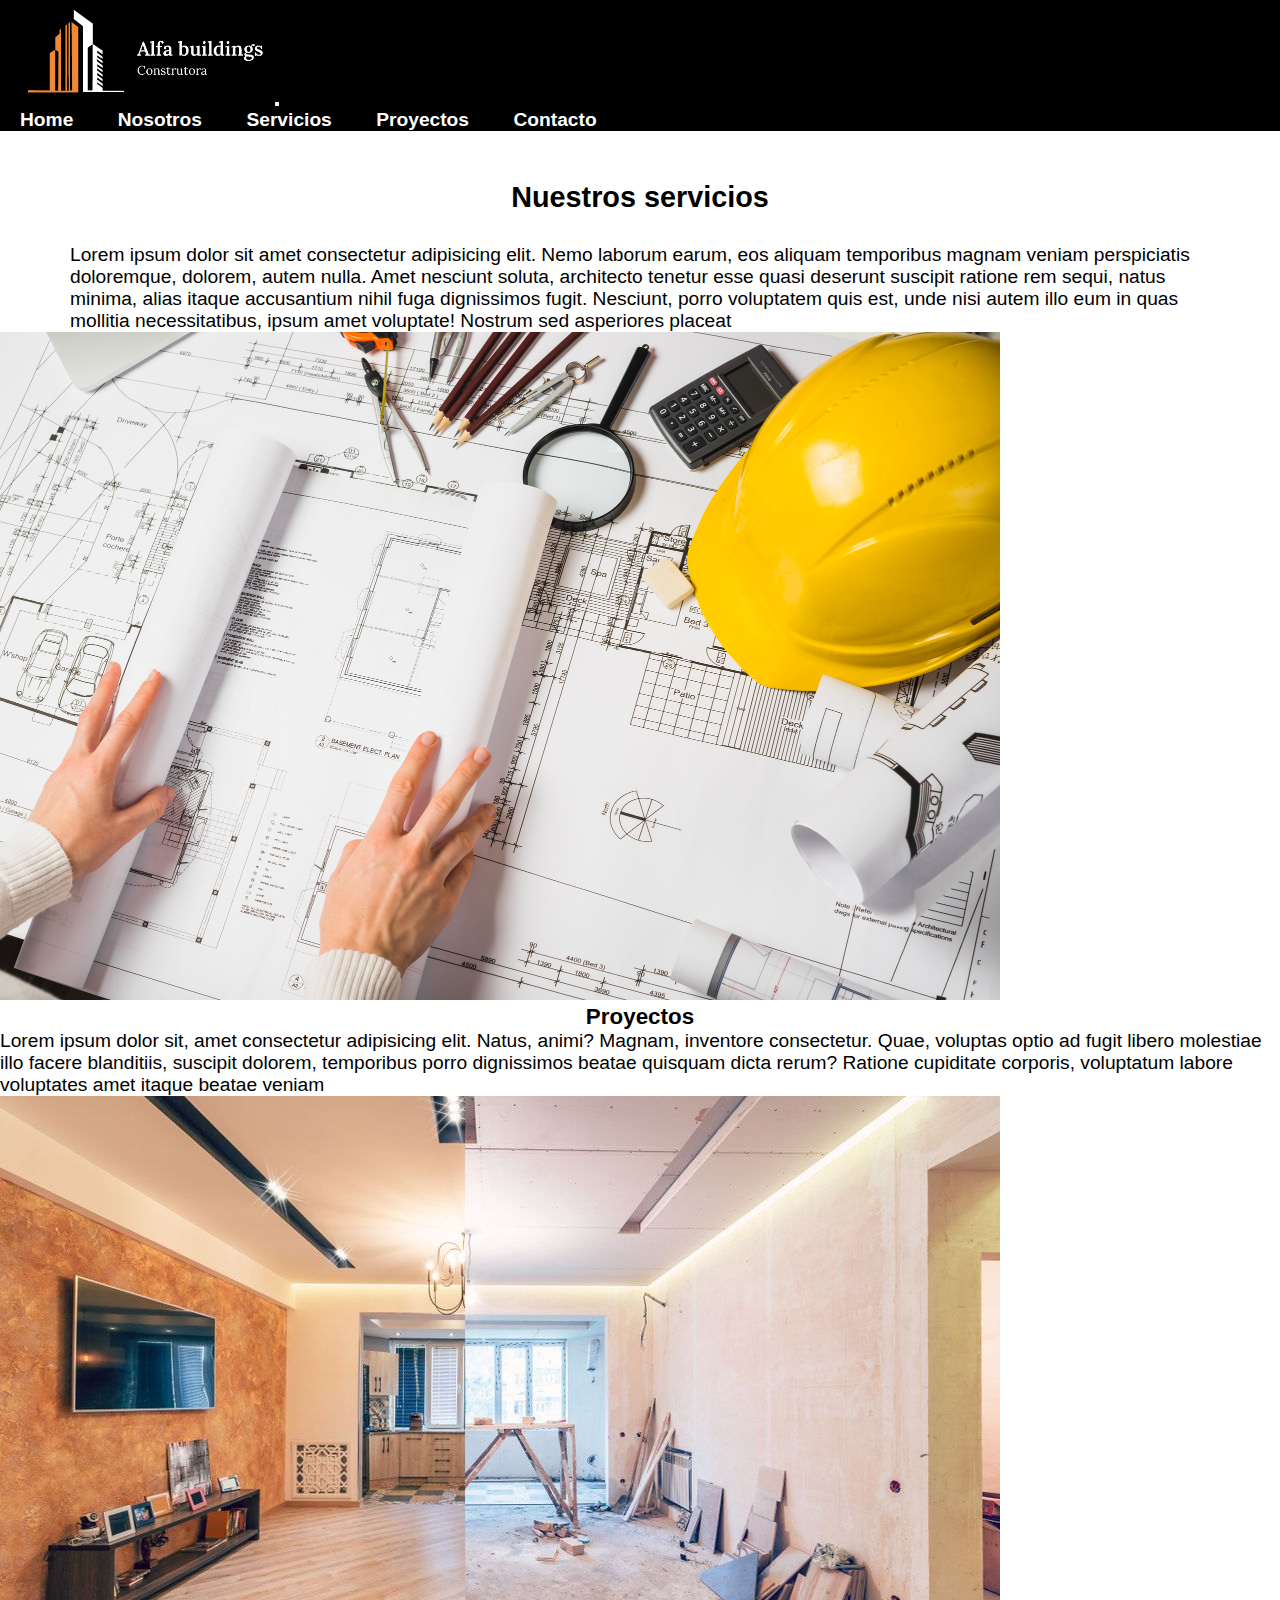
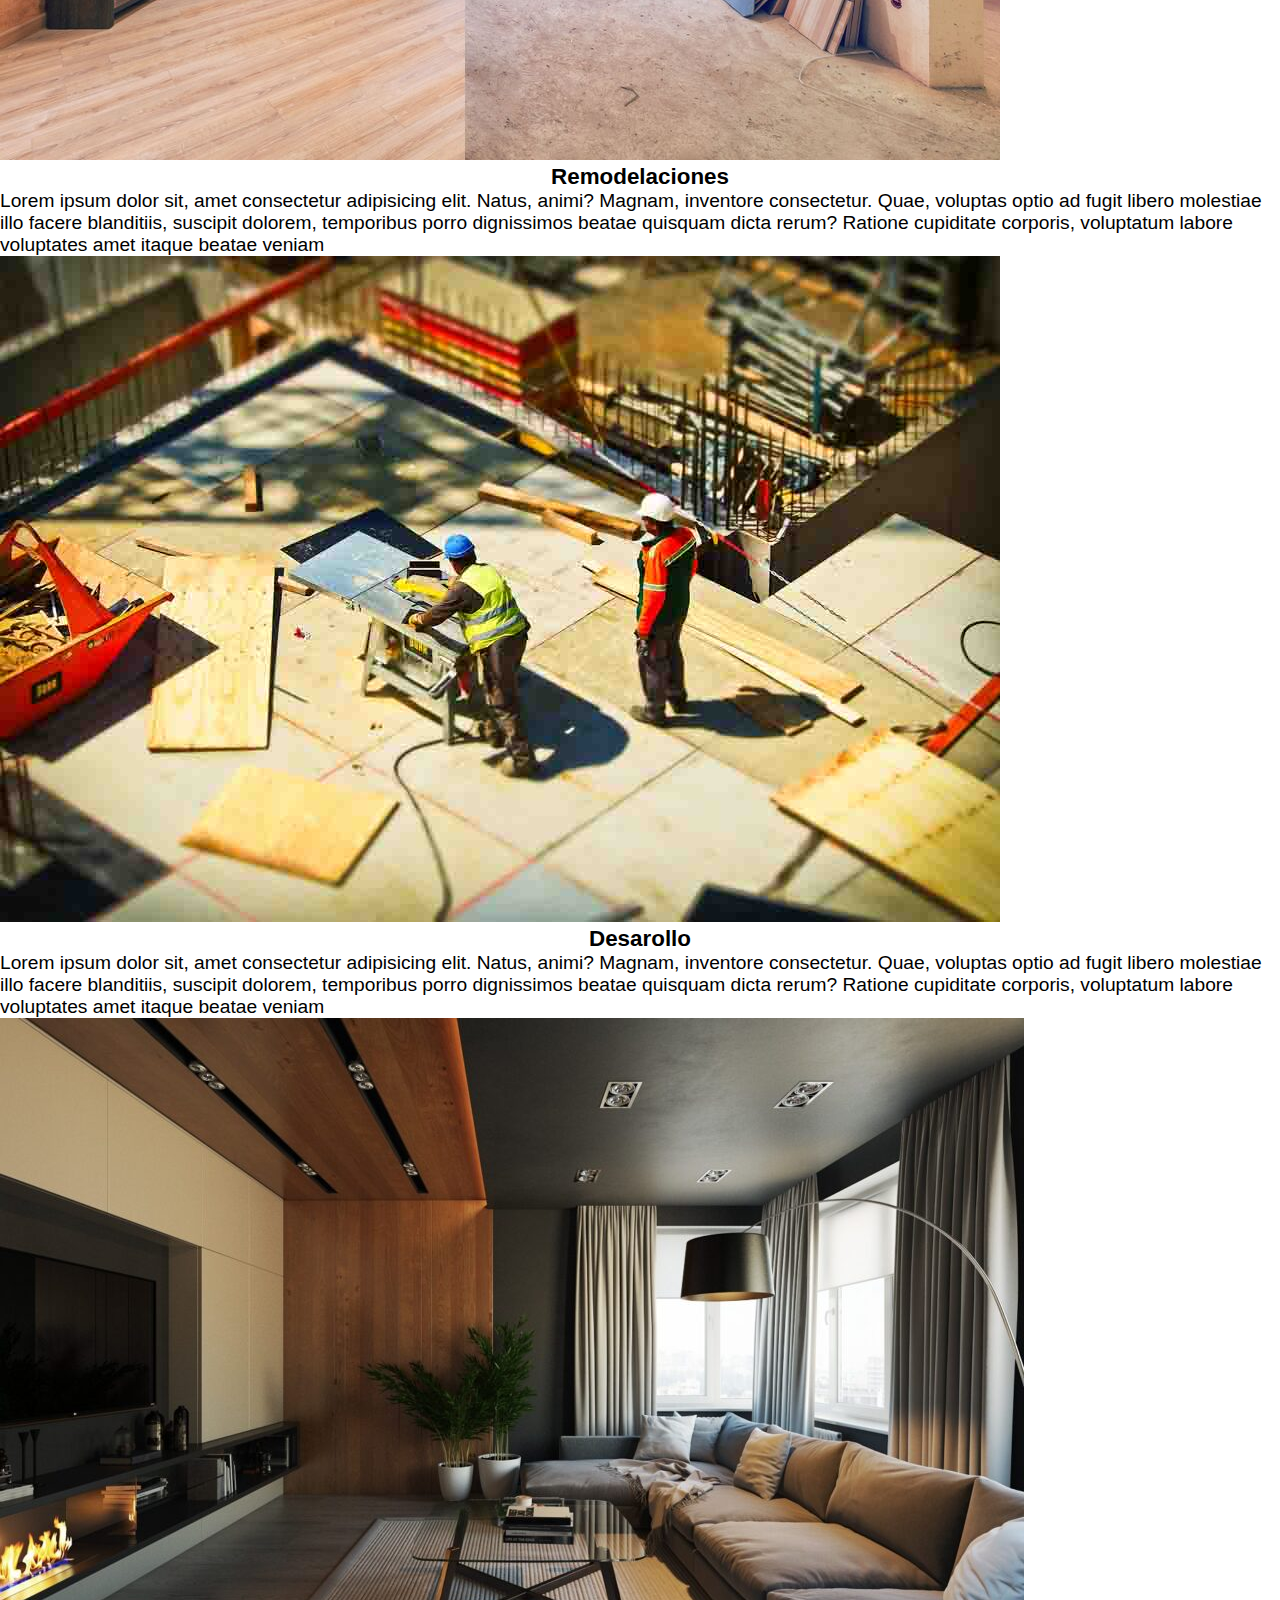
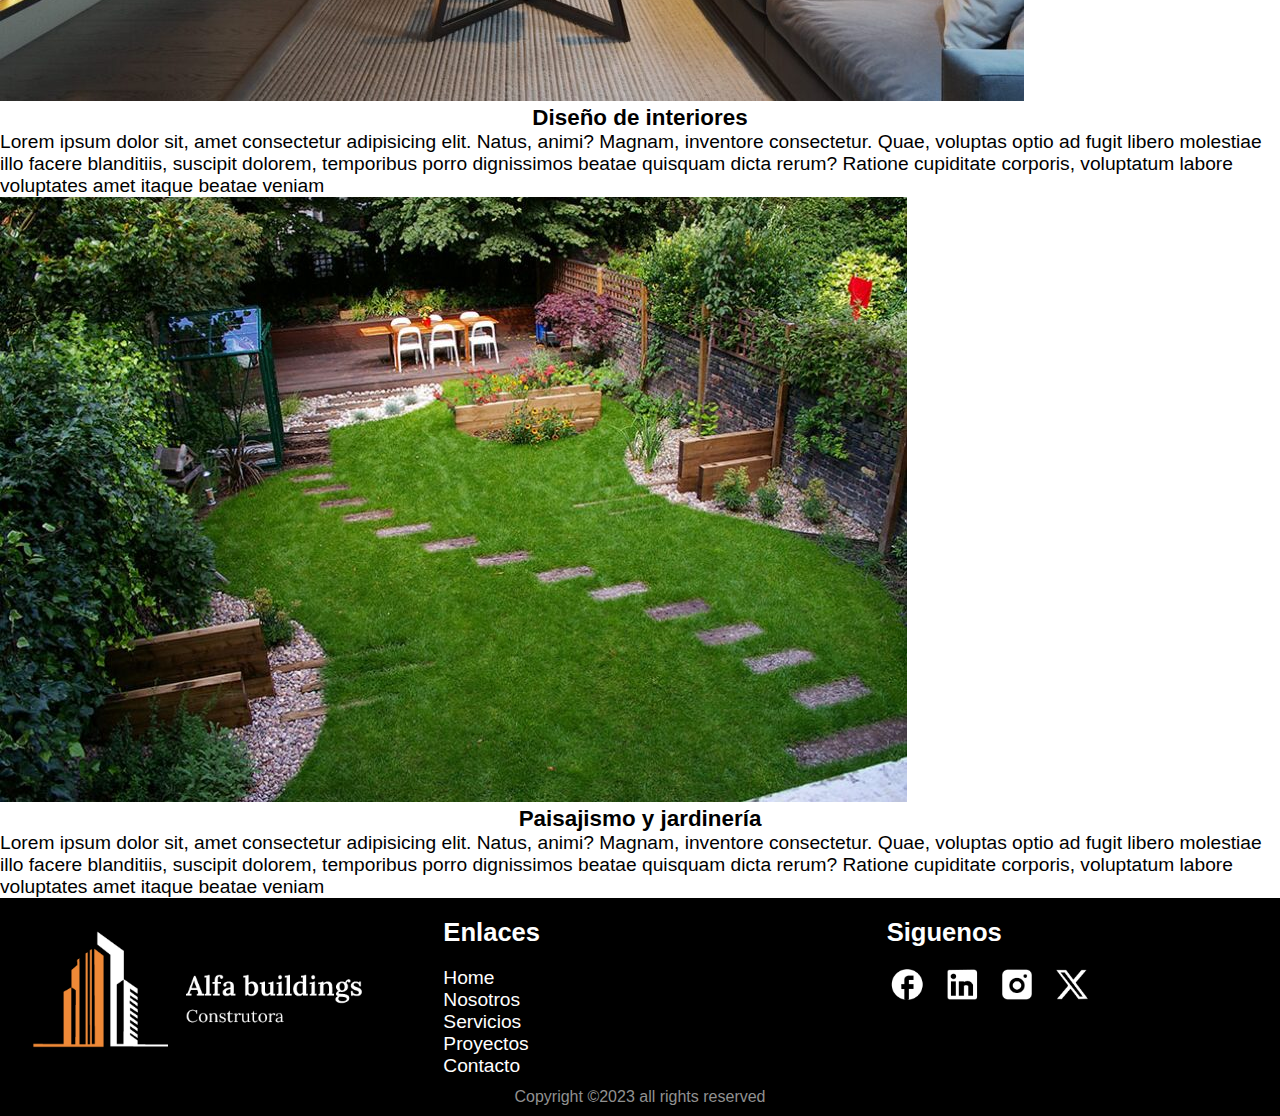
==== html/servicios.html @ c3b9000c "primera carga" ====
<!DOCTYPE html>
<html lang="es">

<head>
    <meta charset="UTF-8">
    <meta name="viewport" content="width=device-width, initial-scale=1.0">
    <title>Servicios</title>
    <!-- BOOSTRAP -->
    <link href="https://cdn.jsdelivr.net/npm/bootstrap@5.3.2/dist/css/bootstrap.min.css" rel="stylesheet"
        integrity="sha384-T3c6CoIi6uLrA9TneNEoa7RxnatzjcDSCmG1MXxSR1GAsXEV/Dwwykc2MPK8M2HN" crossorigin="anonymous">
    <!-- CSS -->
    <link rel="stylesheet" href="../css/estilo.css">
</head>

<body>

    <!-- INICIO HEADER -->
    <header class="navbar navbar-expand-lg encabezado sticky-top">
        <div class="container-fluid" data-bs-theme="dark">
            <a class="navbar-brand" href="../index.html">
                <img class="logo" src="../img/Logo.png" alt="Logo">
            </a>
            <button class="navbar-toggler" type="button" data-bs-toggle="collapse" data-bs-target="#navbarNav"
                aria-controls="navbarNav" aria-expanded="false" aria-label="Toggle navigation">
                <span class="navbar-toggler-icon"></span>
            </button>
            <nav class="collapse navbar-collapse" id="navbarNav">
                <ul class="navbar-nav ms-auto">
                    <li><a href="../index.html">Home</a></li>
                    <li><a href="nosotros.html">Nosotros</a></li>
                    <li><a href="servicios.html">Servicios</a></li>
                    <li><a href="proyectos.html">Proyectos</a></li>
                    <li><a href="contacto.html">Contacto</a></li>
                </ul>
            </nav>
        </div>
    </header>
    <!-- FINAL HEADER -->

    <h2 class="titulos">Nuestros servicios</h2>
    
    <p class="textoPrincipal">Lorem ipsum dolor sit amet consectetur adipisicing elit. Nemo laborum earum, eos aliquam temporibus magnam veniam
        perspiciatis doloremque, dolorem, autem nulla. Amet nesciunt soluta, architecto tenetur esse quasi deserunt
        suscipit ratione rem sequi, natus minima, alias itaque accusantium nihil fuga dignissimos fugit. Nesciunt, porro
        voluptatem quis est, unde nisi autem illo eum in quas mollitia necessitatibus, ipsum amet voluptate! Nostrum sed
        asperiores placeat 
    </p>

    <main class="row grid gap-5 m-5 justify-content-center">
        <div class="card p-3 col-xl-3 col-md-5 col-sm-12">
            <img src="../img/Proyecto.jpg" class="card-img-top" alt="Servico Proyectos">
            <div class="card-body">
                <h3 class="card-title tituloServicios">Proyectos</h3>
                <p class="card-text textoServicios">Lorem ipsum dolor sit, amet consectetur adipisicing elit. Natus,
                    animi? Magnam, inventore consectetur. Quae, voluptas optio ad fugit libero molestiae illo facere
                    blanditiis, suscipit dolorem, temporibus porro dignissimos beatae quisquam dicta rerum? Ratione
                    cupiditate corporis, voluptatum labore voluptates amet itaque beatae veniam</p>
            </div>
        </div>

        <div class="card p-3 col-xl-3 col-md-5 col-sm-12">
            <img src="../img/Remodelaciones.jpg" class="card-img-top" alt="Servicio remodelaciones">
            <div class="card-body">
                <h3 class="card-title tituloServicios">Remodelaciones</h3>
                <p class="card-text textoServicios">Lorem ipsum dolor sit, amet consectetur adipisicing elit. Natus,
                    animi? Magnam, inventore consectetur. Quae, voluptas optio ad fugit libero molestiae illo facere
                    blanditiis, suscipit dolorem, temporibus porro dignissimos beatae quisquam dicta rerum? Ratione
                    cupiditate corporis, voluptatum labore voluptates amet itaque beatae veniam</p>
            </div>
        </div>


        <div class="card p-3 col-xl-3 col-md-5 col-sm-12">
            <img src="../img/Desarrollo.jpeg" class="card-img-top" alt="Servicio desarollo">
            <div class="card-body">
                <h3 class="card-title tituloServicios">Desarollo</h3>
                <p class="card-text textoServicios">Lorem ipsum dolor sit, amet consectetur adipisicing elit. Natus,
                    animi? Magnam, inventore consectetur. Quae, voluptas optio ad fugit libero molestiae illo facere
                    blanditiis, suscipit dolorem, temporibus porro dignissimos beatae quisquam dicta rerum? Ratione
                    cupiditate corporis, voluptatum labore voluptates amet itaque beatae veniam</p>
            </div>
        </div>

        <div class="card p-3 col-xl-3 col-md-5 col-sm-12">
            <img src="../img/Diseño de interiores.jpg" class="card-img-top" alt="Servicio diseño de interiores">
            <div class="card-body">
                <h3 class="card-title tituloServicios">Diseño de interiores</h3>
                <p class="card-text textoServicios">Lorem ipsum dolor sit, amet consectetur adipisicing elit. Natus,
                    animi? Magnam, inventore consectetur. Quae, voluptas optio ad fugit libero molestiae illo facere
                    blanditiis, suscipit dolorem, temporibus porro dignissimos beatae quisquam dicta rerum? Ratione
                    cupiditate corporis, voluptatum labore voluptates amet itaque beatae veniam</p>
            </div>
        </div>

        <div class="card p-3 col-xl-3 col-md-5 col-sm-12">
            <img src="../img/Paisajismo y jardinera.jpg" class="card-img-top" alt="Servicio paisajismo y jardineria">
            <div class="card-body">
                <h3 class="card-title tituloServicios">Paisajismo y jardinería</h3>
                <p class="card-text textoServicios">Lorem ipsum dolor sit, amet consectetur adipisicing elit. Natus,
                    animi? Magnam, inventore consectetur. Quae, voluptas optio ad fugit libero molestiae illo facere
                    blanditiis, suscipit dolorem, temporibus porro dignissimos beatae quisquam dicta rerum? Ratione
                    cupiditate corporis, voluptatum labore voluptates amet itaque beatae veniam</p>
            </div>
        </div>
    </main>

    <!-- INICIO FOOTER -->
    <footer>
        <div class="footerGrupo1">
             <div class="caja">
                <figure>
                    <a href="../index.html">
                        <img class="logoFooter" src="../img/Logo.png" alt="Logo">
                    </a>
                </figure>
             </div>
             <div class="caja">
                <h3>Enlaces</h3>
                <ul>
                    <li><a href="../index.html">Home</a></li>
                    <li><a href="nosotros.html">Nosotros</a></li>
                    <li><a href="servicios.html">Servicios</a></li>
                    <li><a href="proyectos.html">Proyectos</a></li>
                    <li><a href="contacto.html">Contacto</a></li>
                </ul>
             </div>

             <div class="caja">
                <h3>Siguenos</h3>
                <div class="redSocial">
                    <a href="#"><img src="../img/Facebook.png" alt="Icono Facebook"></a>
                    <a href="#"><img src="../img/Linkedin.png" alt="Icono Linkedin"></a>
                    <a href="#"><img src="../img/Instagram.png" alt="Icono Instagram B"></a>
                    <a href="#"><img src="../img/Twitter.png" alt="Icono Twitter"></a>
                </div>
             </div>
        </div>

        <div class="footerGrupo2">
            <p>Copyright ©2023 all rights reserved</p>
         </div>
    </footer>
    <!-- FIN FOOTER -->

    <script src="https://cdn.jsdelivr.net/npm/bootstrap@5.3.2/dist/js/bootstrap.bundle.min.js"
        integrity="sha384-C6RzsynM9kWDrMNeT87bh95OGNyZPhcTNXj1NW7RuBCsyN/o0jlpcV8Qyq46cDfL" crossorigin="anonymous">
        </script>
</body>

</html>
---- css/estilo.css ----
* {
    margin: 0;
    padding: 0;
}

@import url('https://fonts.googleapis.com/css2?family=Roboto:wght@100&display=swap');

body {
    font-family: 'Roboto', sans-serif; 
}

/* INICIO HEADER */
.encabezado {
    background-color: black;
}

.logo {
    width: 250px;
    margin-left: 20px;
}

.encabezado a {
    text-decoration: none;
    color: white;
    font-size: 1.2rem;
    font-weight: bold;
}

nav ul li {
    display: inline-block;
    list-style: none;
    margin: 0 20px;
}

.encabezado a:hover {
    color: rgb(239, 137, 55);
} 
/* FIN HEADER */

/* FOOTER */

footer {
    width: 100%;
    background-color: black;
}

.footerGrupo1{
    width: 100%;
    margin: auto;
    display: grid;
    grid-template-columns: repeat(3, 1fr);
    grid-gap: 50px;
    padding-top: 20px;
}

figure {
    width: 100%;
    height: 100%;
    display: flex;
    justify-content: center;
    align-items: center;
}

.caja h3{
    color: white;
    margin-bottom: 20px;
    font-size: 1.6rem;
}

.caja a {
    color: white; 
    margin-bottom: 10px;
    text-decoration: none;
    font-size: 1.2rem;
}

.caja li {
    list-style: none;
}

.caja ul {
    padding: 0px;
}

.redSocial a {
    text-decoration: none;
    width: 45px;
    height: 45px;
    line-height: 45px;
    margin-right: 10px;
}

.redSocial {
    display: flex;
    flex-direction: row;
    justify-content: start;
    align-items: center;
}

.redSocial img {
    width: 40px;
}

.footerGrupo2 {
    background-color: black;
    color: rgb(145, 145, 145);
    padding: 10px 10px;
    text-align: center;
    font-size: 1rem;
}

.logoFooter {
    width: 350px;
}

.redSocial img:hover {
    width: 52px;
}


/* FIN FOOTER */

/* INICIO TEXTOS Y TITULOS */

.titulos {
    font-size: 1.8rem;
    text-align: center;
    margin-top: 50px;
    margin-bottom: 30px;
    font-weight: 700;
}

.textoPrincipal {
    font-size: 1.2rem; 
    margin: 0px 70px;
}
/* FIN TEXTOS Y TITULOS */

/* BTN */ 

.btn-primary {
    background-color: rgb(239, 137, 55);
    color: black;
    font-size: 1.2rem;
    font-weight: bold;
    border: none;
}

.btn-primary:hover {
    background-color: rgb(202, 101, 19);
    color: white;
}

.tituloServicios {
    text-align: center;
    font-size: 1.4rem;
    font-weight: 600;
} 

.textoServicios {
    font-size: 1.2rem; 
    font-weight: 200;
}

/* INICIO PARALLAX */
.parallax {
    background-image: url(../img/Parallax2.jpg);
    height: auto;
    background-repeat: no-repeat;
    background-size: cover;
    background-position: top;
    background-attachment: fixed;
    display: flex;
    flex-direction: column;
    justify-content: center;
    padding: 40px;
}

.textoParallax {
    background-color: rgba(255, 255, 255, 0.616);
    padding: 30px;
}

.textoParallax h2 {
    font-size: 1.6rem;
    font-weight: 700;
}

.textoParallax p {
    font-size: 1.2rem;
    margin: 20px 0px;
}
/* FIN PARALLAX */

/* INICIO SECCCION NOSOSTROS */

.contenedorInformacion {
    background-color: rgb(24, 24, 24);
    padding: 40px 70px;
    margin: 45px 0px;
}

.contenedorInformacion h2 {
    font-size: 1.8rem;
    margin-bottom: 30px;
    color: white;
    border-bottom: 5px solid rgb(239, 137, 55);
    display: inline-block;
    padding-bottom: 14px;
    font-weight: 700;
}

.contenedorInformacion p {
    font-size: 1.2rem; 
    color: white;
    
}
/* FIN SECCION NOSOSTROS */

/* INICIO SECCION PROYECTOS*/
.tituloProyecto {
    background-color: rgba(0, 0, 0, 0.753);
    padding: 5px;
    margin: 0px;
    font-size: 1rem;
}

.card-img-overlay {
    padding: 0px;
    display: flex;
    align-items: end;
}

.cardProyectos {
    padding: 0px;
    border: none;
}

.card-img {
    border-radius: 0px;
}

/* FIN SECCION PROYECTOS  */

/* SECCION CONTACTO */
/* datos */

.datos {
    background-color: rgb(239, 137, 55);
    padding: 20px;
    border-radius: 15px;
}

.mapa{
    overflow:hidden;
    padding-bottom:100%;
    position:relative;
    height:0;
}

.mapa iframe{
    left:0;
    top:0;
    height:100%;
    width:100%;
    position:absolute;
}


.medios {
    display:flex;
    flex-direction: row;
    align-items: center;
    margin-bottom: 10px;
}

.medios img{
    width: 40px;
}

.medios p {
    margin-bottom:  0px;
    margin-left: 10px;
    font-size: 1rem;
}

.textoDatos {
    font-size: 1.2;
    margin: 15px 0px;
    font-weight: 400;
}

.tituloDatos {
    font-size: 1.4rem;
    font-weight: bold;
    margin-top: 10px;
    text-align: center;
}

/* formulario */

input, textarea, select {
    display: block;
    width: 100%;
    padding: 10px;
    border: 1px solid black;
    border-radius: 5px;
    font-size: 1rem;
    margin: 0px 0px 15px 0px;
}

label {
    display: block;
    margin: 0px 0px 10px 0px;
    font-size: 1.2rem;
    font-weight: bold;
}

.botonFormulario {
    background-color:  rgb(239, 137, 55);
    color: black;
    border: none;
    padding: 10px;
    border-radius: 5px;
    font-size: 20px;
    cursor: pointer;
    font-weight: bold;
}
/* FIN DE SECCION CONTACTO */

/* MEDIA */
@media (max-width:768px) {
   /* footer */
    .footerGrupo1{
        width: 70%;
        grid-template-columns: repeat(1, 1fr);
        grid-gap: 30px;
        padding: 20px 0px;
    }

    .caja h3 {
        text-align: center;
    }

    .caja li {
        text-align: center;
    }

    .redSocial {
        justify-content: center;
    }
    
    .logoFooter {
        width: 250px;
    }

    /* header */
    .encabezado a {
        text-decoration: none;
        color: white;
        font-size: 1rem;
        font-weight: bold;
    }


    .medios img{
        width: 32px;
    }

}
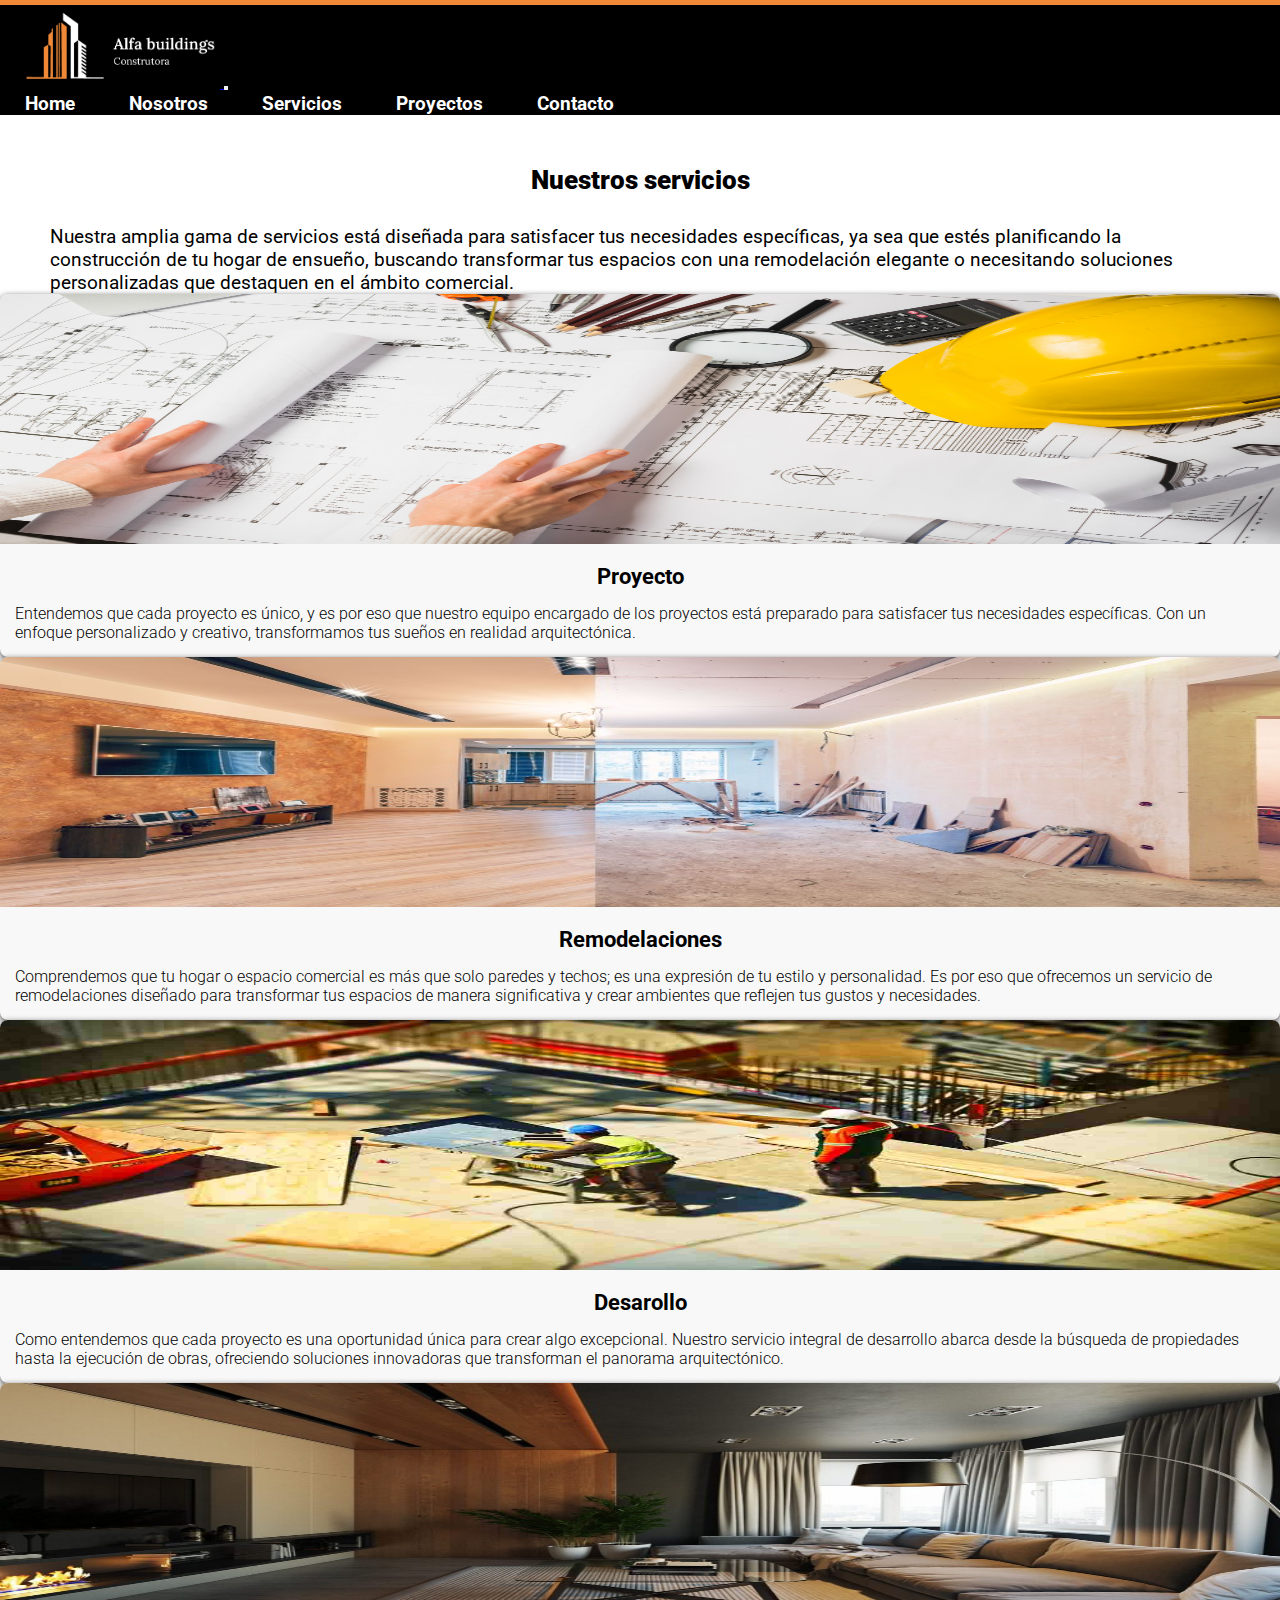
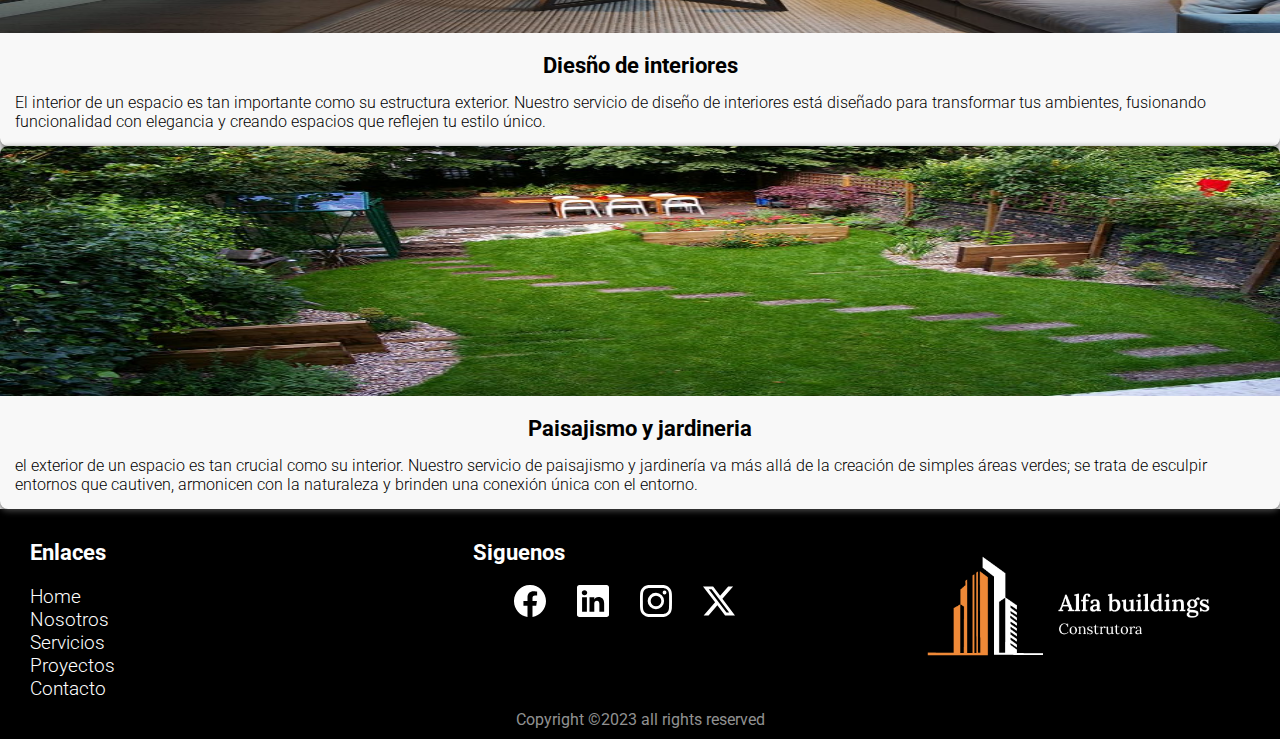
==== commit b91db35c: "final final" ====
--- a/html/servicios.html
+++ b/html/servicios.html
@@ -2,149 +2,218 @@
 <html lang="es">
 
 <head>
-    <meta charset="UTF-8">
-    <meta name="viewport" content="width=device-width, initial-scale=1.0">
-    <title>Servicios</title>
-    <!-- BOOSTRAP -->
-    <link href="https://cdn.jsdelivr.net/npm/bootstrap@5.3.2/dist/css/bootstrap.min.css" rel="stylesheet"
-        integrity="sha384-T3c6CoIi6uLrA9TneNEoa7RxnatzjcDSCmG1MXxSR1GAsXEV/Dwwykc2MPK8M2HN" crossorigin="anonymous">
-    <!-- CSS -->
-    <link rel="stylesheet" href="../css/estilo.css">
+  <meta charset="UTF-8">
+  <meta name="viewport" content="width=device-width, initial-scale=1.0">
+  <meta name="description" content="Descubre los servicios que ofrecemos en Alfa buildings. Desde la planificación hasta la entrega, ofrecemos soluciones integrales para proyectos residenciales y comerciales. Nuestro equipo especializado garantiza calidad, innovación y cumplimiento de plazos. Descubre cómo podemos hacer realidad tus sueños">
+  <title>Servicios | Alfa buildings</title>
+  <!-- FAVICON -->
+  <link rel="shortcut icon" href="../img/Favicon.png" type="image/x-icon">
+  <!-- BOOSTRAP -->
+  <link href="https://cdn.jsdelivr.net/npm/bootstrap@5.3.2/dist/css/bootstrap.min.css" rel="stylesheet"
+    integrity="sha384-T3c6CoIi6uLrA9TneNEoa7RxnatzjcDSCmG1MXxSR1GAsXEV/Dwwykc2MPK8M2HN" crossorigin="anonymous">
+  <!-- CSS -->
+  <link rel="stylesheet" href="../css/estilo.css">
 </head>
 
 <body>
 
-    <!-- INICIO HEADER -->
-    <header class="navbar navbar-expand-lg encabezado sticky-top">
-        <div class="container-fluid" data-bs-theme="dark">
-            <a class="navbar-brand" href="../index.html">
-                <img class="logo" src="../img/Logo.png" alt="Logo">
-            </a>
-            <button class="navbar-toggler" type="button" data-bs-toggle="collapse" data-bs-target="#navbarNav"
-                aria-controls="navbarNav" aria-expanded="false" aria-label="Toggle navigation">
-                <span class="navbar-toggler-icon"></span>
-            </button>
-            <nav class="collapse navbar-collapse" id="navbarNav">
-                <ul class="navbar-nav ms-auto">
-                    <li><a href="../index.html">Home</a></li>
-                    <li><a href="nosotros.html">Nosotros</a></li>
-                    <li><a href="servicios.html">Servicios</a></li>
-                    <li><a href="proyectos.html">Proyectos</a></li>
-                    <li><a href="contacto.html">Contacto</a></li>
-                </ul>
-            </nav>
-        </div>
-    </header>
-    <!-- FINAL HEADER -->
-
-    <h2 class="titulos">Nuestros servicios</h2>
-    
-    <p class="textoPrincipal">Lorem ipsum dolor sit amet consectetur adipisicing elit. Nemo laborum earum, eos aliquam temporibus magnam veniam
-        perspiciatis doloremque, dolorem, autem nulla. Amet nesciunt soluta, architecto tenetur esse quasi deserunt
-        suscipit ratione rem sequi, natus minima, alias itaque accusantium nihil fuga dignissimos fugit. Nesciunt, porro
-        voluptatem quis est, unde nisi autem illo eum in quas mollitia necessitatibus, ipsum amet voluptate! Nostrum sed
-        asperiores placeat 
-    </p>
-
-    <main class="row grid gap-5 m-5 justify-content-center">
-        <div class="card p-3 col-xl-3 col-md-5 col-sm-12">
-            <img src="../img/Proyecto.jpg" class="card-img-top" alt="Servico Proyectos">
-            <div class="card-body">
-                <h3 class="card-title tituloServicios">Proyectos</h3>
-                <p class="card-text textoServicios">Lorem ipsum dolor sit, amet consectetur adipisicing elit. Natus,
-                    animi? Magnam, inventore consectetur. Quae, voluptas optio ad fugit libero molestiae illo facere
-                    blanditiis, suscipit dolorem, temporibus porro dignissimos beatae quisquam dicta rerum? Ratione
-                    cupiditate corporis, voluptatum labore voluptates amet itaque beatae veniam</p>
-            </div>
-        </div>
-
-        <div class="card p-3 col-xl-3 col-md-5 col-sm-12">
-            <img src="../img/Remodelaciones.jpg" class="card-img-top" alt="Servicio remodelaciones">
-            <div class="card-body">
-                <h3 class="card-title tituloServicios">Remodelaciones</h3>
-                <p class="card-text textoServicios">Lorem ipsum dolor sit, amet consectetur adipisicing elit. Natus,
-                    animi? Magnam, inventore consectetur. Quae, voluptas optio ad fugit libero molestiae illo facere
-                    blanditiis, suscipit dolorem, temporibus porro dignissimos beatae quisquam dicta rerum? Ratione
-                    cupiditate corporis, voluptatum labore voluptates amet itaque beatae veniam</p>
-            </div>
-        </div>
-
-
-        <div class="card p-3 col-xl-3 col-md-5 col-sm-12">
-            <img src="../img/Desarrollo.jpeg" class="card-img-top" alt="Servicio desarollo">
-            <div class="card-body">
-                <h3 class="card-title tituloServicios">Desarollo</h3>
-                <p class="card-text textoServicios">Lorem ipsum dolor sit, amet consectetur adipisicing elit. Natus,
-                    animi? Magnam, inventore consectetur. Quae, voluptas optio ad fugit libero molestiae illo facere
-                    blanditiis, suscipit dolorem, temporibus porro dignissimos beatae quisquam dicta rerum? Ratione
-                    cupiditate corporis, voluptatum labore voluptates amet itaque beatae veniam</p>
-            </div>
-        </div>
-
-        <div class="card p-3 col-xl-3 col-md-5 col-sm-12">
-            <img src="../img/Diseño de interiores.jpg" class="card-img-top" alt="Servicio diseño de interiores">
-            <div class="card-body">
-                <h3 class="card-title tituloServicios">Diseño de interiores</h3>
-                <p class="card-text textoServicios">Lorem ipsum dolor sit, amet consectetur adipisicing elit. Natus,
-                    animi? Magnam, inventore consectetur. Quae, voluptas optio ad fugit libero molestiae illo facere
-                    blanditiis, suscipit dolorem, temporibus porro dignissimos beatae quisquam dicta rerum? Ratione
-                    cupiditate corporis, voluptatum labore voluptates amet itaque beatae veniam</p>
-            </div>
-        </div>
-
-        <div class="card p-3 col-xl-3 col-md-5 col-sm-12">
-            <img src="../img/Paisajismo y jardinera.jpg" class="card-img-top" alt="Servicio paisajismo y jardineria">
-            <div class="card-body">
-                <h3 class="card-title tituloServicios">Paisajismo y jardinería</h3>
-                <p class="card-text textoServicios">Lorem ipsum dolor sit, amet consectetur adipisicing elit. Natus,
-                    animi? Magnam, inventore consectetur. Quae, voluptas optio ad fugit libero molestiae illo facere
-                    blanditiis, suscipit dolorem, temporibus porro dignissimos beatae quisquam dicta rerum? Ratione
-                    cupiditate corporis, voluptatum labore voluptates amet itaque beatae veniam</p>
-            </div>
-        </div>
-    </main>
-
-    <!-- INICIO FOOTER -->
-    <footer>
-        <div class="footerGrupo1">
-             <div class="caja">
-                <figure>
-                    <a href="../index.html">
-                        <img class="logoFooter" src="../img/Logo.png" alt="Logo">
-                    </a>
-                </figure>
-             </div>
-             <div class="caja">
-                <h3>Enlaces</h3>
-                <ul>
-                    <li><a href="../index.html">Home</a></li>
-                    <li><a href="nosotros.html">Nosotros</a></li>
-                    <li><a href="servicios.html">Servicios</a></li>
-                    <li><a href="proyectos.html">Proyectos</a></li>
-                    <li><a href="contacto.html">Contacto</a></li>
-                </ul>
-             </div>
-
-             <div class="caja">
-                <h3>Siguenos</h3>
-                <div class="redSocial">
-                    <a href="#"><img src="../img/Facebook.png" alt="Icono Facebook"></a>
-                    <a href="#"><img src="../img/Linkedin.png" alt="Icono Linkedin"></a>
-                    <a href="#"><img src="../img/Instagram.png" alt="Icono Instagram B"></a>
-                    <a href="#"><img src="../img/Twitter.png" alt="Icono Twitter"></a>
-                </div>
-             </div>
-        </div>
-
-        <div class="footerGrupo2">
-            <p>Copyright ©2023 all rights reserved</p>
-         </div>
-    </footer>
-    <!-- FIN FOOTER -->
-
-    <script src="https://cdn.jsdelivr.net/npm/bootstrap@5.3.2/dist/js/bootstrap.bundle.min.js"
-        integrity="sha384-C6RzsynM9kWDrMNeT87bh95OGNyZPhcTNXj1NW7RuBCsyN/o0jlpcV8Qyq46cDfL" crossorigin="anonymous">
-        </script>
+  <!-- INICIO HEADER -->
+  <header class="navbar navbar-expand-lg encabezado sticky-top">
+    <div class="container-fluid" data-bs-theme="dark">
+      <a class="navbar-brand" href="../index.html">
+        <img class="logo" src="../img/Logo.png" alt="Logo">
+      </a>
+      <button class="navbar-toggler" type="button" data-bs-toggle="collapse" data-bs-target="#navbarNav"
+        aria-controls="navbarNav" aria-expanded="false" aria-label="Toggle navigation">
+        <span class="navbar-toggler-icon"></span>
+      </button>
+      <nav class="collapse navbar-collapse" id="navbarNav">
+        <ul class="navbar-nav ms-auto">
+          <li><a href="../index.html">Home</a></li>
+          <li><a href="nosotros.html">Nosotros</a></li>
+          <li><a href="servicios.html">Servicios</a></li>
+          <li><a href="proyectos.html">Proyectos</a></li>
+          <li><a href="contacto.html">Contacto</a></li>
+        </ul>
+      </nav>
+    </div>
+  </header>
+  <!-- FINAL HEADER -->
+
+  <!-- CONTENIDO PRINCIPAL -->
+  <h2 class="titulos">Nuestros servicios</h2>
+
+  <p class="textoPrincipal">
+    Nuestra amplia gama de servicios está diseñada para satisfacer tus necesidades específicas, ya sea que estés
+    planificando la construcción de tu hogar de ensueño, buscando transformar tus espacios con una remodelación elegante
+    o necesitando soluciones personalizadas que destaquen en el ámbito comercial.
+  </p>
+
+  <div class="row mx-3 my-4 g-5 justify-content-center">
+
+    <div class="col-xl-4 col-md-6 col-sm-12 contenedorServicios">
+      <div class="cardServicios">
+
+        <div>
+          <img src="../img/Proyecto.jpg" alt="Servicio proyecto">
+        </div>
+
+        <div>
+          <h3>Proyecto</h3>
+          <p>
+            Entendemos que cada proyecto es único, y es por eso que nuestro equipo encargado de los proyectos está
+            preparado para satisfacer tus necesidades específicas. Con un enfoque personalizado y creativo,
+            transformamos tus sueños en realidad arquitectónica.
+          </p>
+        </div>
+      </div>
+    </div>
+
+    <div class="col-xl-4 col-md-6 col-sm-12 contenedorServicios">
+      <div class="cardServicios">
+
+        <div>
+          <img src="../img/Remodelaciones.jpg" alt="Servicio remodelaciones">
+        </div>
+
+        <div>
+          <h3>Remodelaciones</h3>
+          <p>
+            Comprendemos que tu hogar o espacio comercial es más que solo paredes y techos; es una expresión de tu
+            estilo y personalidad. Es por eso que ofrecemos un servicio de remodelaciones diseñado para transformar tus
+            espacios de manera significativa y crear ambientes que reflejen tus gustos y necesidades.
+          </p>
+        </div>
+      </div>
+    </div>
+
+    <div class="col-xl-4 col-md-6 col-sm-12 contenedorServicios">
+      <div class="cardServicios">
+
+        <div>
+          <img src="../img/Desarrollo.jpeg" alt="Servicio desarollo">
+        </div>
+
+        <div>
+          <h3>Desarollo</h3>
+          <p>
+            Como entendemos que cada proyecto es una oportunidad única para crear algo excepcional. Nuestro servicio
+            integral de desarrollo abarca desde la búsqueda de propiedades hasta la ejecución de obras, ofreciendo
+            soluciones innovadoras que transforman el panorama arquitectónico.
+          </p>
+        </div>
+      </div>
+    </div>
+
+    <div class="col-xl-4 col-md-6 col-sm-12 contenedorServicios">
+      <div class="cardServicios">
+
+        <div>
+          <img src="../img/Diseno de interiores.jpg" alt="Servicio diseño de interiores">
+        </div>
+
+        <div>
+          <h3>Diesño de interiores</h3>
+          <p>
+            El interior de un espacio es tan importante como su estructura exterior. Nuestro servicio de diseño de
+            interiores está diseñado para transformar tus ambientes, fusionando funcionalidad con elegancia y creando
+            espacios que reflejen tu estilo único.
+          </p>
+        </div>
+      </div>
+    </div>
+
+    <div class="col-xl-4 col-md-6 col-sm-12 contenedorServicios">
+      <div class="cardServicios">
+
+        <div>
+          <img src="../img/Paisajismo y jardinera.jpg" alt="Servicio paisajismo y jardineria">
+        </div>
+
+        <div>
+          <h3>Paisajismo y jardineria</h3>
+          <p>
+            el exterior de un espacio es tan crucial como su interior. Nuestro servicio de paisajismo y jardinería va
+            más allá de la creación de simples áreas verdes; se trata de esculpir entornos que cautiven, armonicen con
+            la naturaleza y brinden una conexión única con el entorno.
+          </p>
+        </div>
+      </div>
+    </div>
+  </div>
+  <!-- FIN DE CONTENIDO PRINCIPAL -->
+
+  <!-- INICIO FOOTER -->
+  <footer>
+    <div class="footerGrupo1">
+
+      <div class="caja">
+        <h3>Enlaces</h3>
+        <ul>
+          <li><a href="../index.html">Home</a></li>
+          <li><a href="nosotros.html">Nosotros</a></li>
+          <li><a href="servicios.html">Servicios</a></li>
+          <li><a href="proyectos.html">Proyectos</a></li>
+          <li><a href="contacto.html">Contacto</a></li>
+        </ul>
+      </div>
+
+      <div class="caja">
+        <h3 class="text-center p-0">Siguenos</h3>
+        <div class="redSocial">
+
+          <a href="#" class="icono"><svg xmlns="http://www.w3.org/2000/svg" width="16" height="16" fill="currentColor"
+              class="bi bi-facebook" viewBox="0 0 16 16" title="facebook">
+              <path
+                d="M16 8.049c0-4.446-3.582-8.05-8-8.05C3.58 0-.002 3.603-.002 8.05c0 4.017 2.926 7.347 6.75 7.951v-5.625h-2.03V8.05H6.75V6.275c0-2.017 1.195-3.131 3.022-3.131.876 0 1.791.157 1.791.157v1.98h-1.009c-.993 0-1.303.621-1.303 1.258v1.51h2.218l-.354 2.326H9.25V16c3.824-.604 6.75-3.934 6.75-7.951" />
+            </svg>
+          </a>
+
+          <a href="#">
+            <svg xmlns="http://www.w3.org/2000/svg" width="16" height="16" fill="currentColor" class="bi bi-linkedin"
+              viewBox="0 0 16 16" title="linkedin">
+              <path
+                d="M0 1.146C0 .513.526 0 1.175 0h13.65C15.474 0 16 .513 16 1.146v13.708c0 .633-.526 1.146-1.175 1.146H1.175C.526 16 0 15.487 0 14.854V1.146zm4.943 12.248V6.169H2.542v7.225h2.401m-1.2-8.212c.837 0 1.358-.554 1.358-1.248-.015-.709-.52-1.248-1.342-1.248-.822 0-1.359.54-1.359 1.248 0 .694.521 1.248 1.327 1.248h.016zm4.908 8.212V9.359c0-.216.016-.432.08-.586.173-.431.568-.878 1.232-.878.869 0 1.216.662 1.216 1.634v3.865h2.401V9.25c0-2.22-1.184-3.252-2.764-3.252-1.274 0-1.845.7-2.165 1.193v.025h-.016a5.54 5.54 0 0 1 .016-.025V6.169h-2.4c.03.678 0 7.225 0 7.225h2.4" />
+            </svg>
+          </a>
+
+          <a href="#">
+            <svg xmlns="http://www.w3.org/2000/svg" width="16" height="16" fill="currentColor" class="bi bi-instagram"
+              viewBox="0 0 16 16" title="instagram">
+              <path
+                d="M8 0C5.829 0 5.556.01 4.703.048 3.85.088 3.269.222 2.76.42a3.917 3.917 0 0 0-1.417.923A3.927 3.927 0 0 0 .42 2.76C.222 3.268.087 3.85.048 4.7.01 5.555 0 5.827 0 8.001c0 2.172.01 2.444.048 3.297.04.852.174 1.433.372 1.942.205.526.478.972.923 1.417.444.445.89.719 1.416.923.51.198 1.09.333 1.942.372C5.555 15.99 5.827 16 8 16s2.444-.01 3.298-.048c.851-.04 1.434-.174 1.943-.372a3.916 3.916 0 0 0 1.416-.923c.445-.445.718-.891.923-1.417.197-.509.332-1.09.372-1.942C15.99 10.445 16 10.173 16 8s-.01-2.445-.048-3.299c-.04-.851-.175-1.433-.372-1.941a3.926 3.926 0 0 0-.923-1.417A3.911 3.911 0 0 0 13.24.42c-.51-.198-1.092-.333-1.943-.372C10.443.01 10.172 0 7.998 0h.003zm-.717 1.442h.718c2.136 0 2.389.007 3.232.046.78.035 1.204.166 1.486.275.373.145.64.319.92.599.28.28.453.546.598.92.11.281.24.705.275 1.485.039.843.047 1.096.047 3.231s-.008 2.389-.047 3.232c-.035.78-.166 1.203-.275 1.485a2.47 2.47 0 0 1-.599.919c-.28.28-.546.453-.92.598-.28.11-.704.24-1.485.276-.843.038-1.096.047-3.232.047s-2.39-.009-3.233-.047c-.78-.036-1.203-.166-1.485-.276a2.478 2.478 0 0 1-.92-.598 2.48 2.48 0 0 1-.6-.92c-.109-.281-.24-.705-.275-1.485-.038-.843-.046-1.096-.046-3.233 0-2.136.008-2.388.046-3.231.036-.78.166-1.204.276-1.486.145-.373.319-.64.599-.92.28-.28.546-.453.92-.598.282-.11.705-.24 1.485-.276.738-.034 1.024-.044 2.515-.045v.002zm4.988 1.328a.96.96 0 1 0 0 1.92.96.96 0 0 0 0-1.92zm-4.27 1.122a4.109 4.109 0 1 0 0 8.217 4.109 4.109 0 0 0 0-8.217zm0 1.441a2.667 2.667 0 1 1 0 5.334 2.667 2.667 0 0 1 0-5.334" />
+            </svg>
+          </a>
+
+          <a href="#">
+            <svg xmlns="http://www.w3.org/2000/svg" width="16" height="16" fill="currentColor" class="bi bi-twitter-x"
+              viewBox="0 0 16 16" title="twitter">
+              <path
+                d="M12.6.75h2.454l-5.36 6.142L16 15.25h-4.937l-3.867-5.07-4.425 5.07H.316l5.733-6.57L0 .75h5.063l3.495 4.633L12.601.75Zm-.86 13.028h1.36L4.323 2.145H2.865l8.875 11.633Z" />
+            </svg>
+          </a>
+        </div>
+      </div>
+
+      <div class="caja">
+        <figure>
+          <a href="../index.html">
+            <img class="logoFooter" src="../img/Logo.png" alt="Logo">
+          </a>
+        </figure>
+      </div>
+    </div>
+
+    <div class="footerGrupo2">
+      <p>Copyright ©2023 all rights reserved</p>
+    </div>
+  </footer>
+  <!-- FIN FOOTER -->
+
+  <!-- JS BOOTSTRAP-->
+  <script src="https://cdn.jsdelivr.net/npm/bootstrap@5.3.2/dist/js/bootstrap.bundle.min.js"
+    integrity="sha384-C6RzsynM9kWDrMNeT87bh95OGNyZPhcTNXj1NW7RuBCsyN/o0jlpcV8Qyq46cDfL" crossorigin="anonymous">
+    </script>
 </body>
 
 </html>--- a/css/estilo.css
+++ b/css/estilo.css
@@ -1,371 +1,444 @@
+@import url("https://fonts.googleapis.com/css2?family=Roboto:wght@100;300;400;500;700;900&display=swap");
 * {
-    margin: 0;
-    padding: 0;
-}
-
-@import url('https://fonts.googleapis.com/css2?family=Roboto:wght@100&display=swap');
+  margin: 0;
+  padding: 0;
+}
 
 body {
-    font-family: 'Roboto', sans-serif; 
-}
-
-/* INICIO HEADER */
+  font-family: "Roboto", sans-serif;
+}
+
+/*INICIO HEADER*/
+.logo {
+  width: 200px;
+  margin-left: 20px;
+}
+
 .encabezado {
-    background-color: black;
-}
-
-.logo {
-    width: 250px;
-    margin-left: 20px;
-}
-
-.encabezado a {
-    text-decoration: none;
-    color: white;
-    font-size: 1.2rem;
-    font-weight: bold;
-}
-
-nav ul li {
-    display: inline-block;
-    list-style: none;
-    margin: 0 20px;
-}
-
-.encabezado a:hover {
-    color: rgb(239, 137, 55);
-} 
-/* FIN HEADER */
-
-/* FOOTER */
-
+  background-color: black;
+  border-top: 5px solid rgb(239, 137, 55);
+}
+.encabezado nav ul li {
+  display: inline-block;
+  list-style: none;
+  margin: 0 25px;
+}
+.encabezado nav ul li a {
+  text-decoration: none;
+  color: white;
+  font-size: 1.2rem;
+  font-weight: 700;
+}
+.encabezado nav ul li a:hover {
+  color: rgb(239, 137, 55);
+}
+
+/*FIN HEADER*/
+/*INICIO FOOTER*/
 footer {
-    width: 100%;
-    background-color: black;
-}
-
-.footerGrupo1{
-    width: 100%;
-    margin: auto;
-    display: grid;
-    grid-template-columns: repeat(3, 1fr);
-    grid-gap: 50px;
-    padding-top: 20px;
+  width: 100%;
+  background-color: black;
+}
+
+.footerGrupo1 {
+  width: 100%;
+  margin: auto;
+  display: grid;
+  grid-template-columns: repeat(3, 1fr);
+  grid-gap: 50px;
+  padding-top: 20px;
 }
 
 figure {
-    width: 100%;
-    height: 100%;
-    display: flex;
-    justify-content: center;
-    align-items: center;
-}
-
-.caja h3{
-    color: white;
-    margin-bottom: 20px;
-    font-size: 1.6rem;
-}
-
+  width: 100%;
+  height: 100%;
+  display: flex;
+  align-items: center;
+  justify-content: center;
+}
+
+.logoFooter {
+  width: 300px;
+  padding-right: 30px;
+}
+
+.caja h3 {
+  color: white;
+  margin-bottom: 20px;
+  font-size: 1.4rem;
+  font-weight: 700;
+  padding-left: 30px;
+  padding-top: 10px;
+}
 .caja a {
-    color: white; 
-    margin-bottom: 10px;
-    text-decoration: none;
-    font-size: 1.2rem;
-}
-
+  color: white;
+  margin-bottom: 10px;
+  text-decoration: none;
+  font-size: 1.2rem;
+  font-weight: 300;
+}
+.caja a:hover {
+  text-decoration: underline 2px;
+}
 .caja li {
-    list-style: none;
-}
-
+  list-style: none;
+}
 .caja ul {
-    padding: 0px;
-}
-
+  padding-left: 30px;
+  margin: 0px;
+}
+
+.redSocial {
+  display: flex;
+  flex-direction: row;
+  justify-content: center;
+  align-items: center;
+}
 .redSocial a {
-    text-decoration: none;
-    width: 45px;
-    height: 45px;
-    line-height: 45px;
-    margin-right: 10px;
-}
-
-.redSocial {
-    display: flex;
-    flex-direction: row;
-    justify-content: start;
-    align-items: center;
-}
-
-.redSocial img {
-    width: 40px;
+  text-decoration: none;
+  width: 45px;
+  height: 45px;
+  line-height: 45px;
+  margin-right: 18px;
+}
+.redSocial svg {
+  width: 32px;
+  height: 32px;
+  transition: 0.4s;
+}
+.redSocial svg:hover {
+  width: 48px;
+  height: 48px;
 }
 
 .footerGrupo2 {
-    background-color: black;
-    color: rgb(145, 145, 145);
-    padding: 10px 10px;
-    text-align: center;
-    font-size: 1rem;
-}
-
-.logoFooter {
-    width: 350px;
-}
-
-.redSocial img:hover {
-    width: 52px;
-}
-
-
-/* FIN FOOTER */
-
-/* INICIO TEXTOS Y TITULOS */
-
+  background-color: black;
+  color: rgb(145, 145, 145);
+  padding: 10px 10px;
+  text-align: center;
+  font-size: 1rem;
+  font-weight: 400;
+}
+
+/*FIN FOOTER*/
+/* INICIO TEXTOS Y TITULOS GENERALES */
 .titulos {
-    font-size: 1.8rem;
-    text-align: center;
-    margin-top: 50px;
-    margin-bottom: 30px;
-    font-weight: 700;
+  font-size: 1.6rem;
+  font-weight: 900;
+  text-align: center;
+  margin-top: 50px;
+  margin-bottom: 30px;
+  margin-left: 20px;
+  margin-right: 20px;
 }
 
 .textoPrincipal {
-    font-size: 1.2rem; 
-    margin: 0px 70px;
-}
-/* FIN TEXTOS Y TITULOS */
-
-/* BTN */ 
-
+  font-size: 1.2rem;
+  font-weight: 400;
+  margin: 0px 50px;
+}
+
+/* FIN TEXTOS Y TITULOS GENERALES */
+/* INICIO BTN */
 .btn-primary {
-    background-color: rgb(239, 137, 55);
-    color: black;
-    font-size: 1.2rem;
-    font-weight: bold;
-    border: none;
-}
-
+  background-color: rgb(239, 137, 55);
+  color: black;
+  font-size: 1.2rem;
+  font-weight: 500;
+  border: none;
+  box-shadow: 0px 3px 8px;
+}
 .btn-primary:hover {
-    background-color: rgb(202, 101, 19);
-    color: white;
-}
-
-.tituloServicios {
-    text-align: center;
-    font-size: 1.4rem;
-    font-weight: 600;
-} 
-
-.textoServicios {
-    font-size: 1.2rem; 
-    font-weight: 200;
-}
-
+  background-color: rgb(202, 101, 19);
+  color: white;
+}
+
+/*FIN BTN*/
 /* INICIO PARALLAX */
 .parallax {
-    background-image: url(../img/Parallax2.jpg);
-    height: auto;
-    background-repeat: no-repeat;
-    background-size: cover;
-    background-position: top;
-    background-attachment: fixed;
-    display: flex;
-    flex-direction: column;
+  background-image: url(../img/Parallax2.jpg);
+  height: auto;
+  background-repeat: no-repeat;
+  background-size: cover;
+  background-position: top;
+  background-attachment: fixed;
+  display: flex;
+  flex-direction: column;
+  justify-content: center;
+  padding: 40px;
+}
+
+.textoParallax {
+  margin: 50px 0px;
+  background-color: rgba(255, 255, 255, 0.616);
+  padding: 30px;
+}
+.textoParallax h2 {
+  font-size: 1.6rem;
+  font-weight: 500;
+}
+.textoParallax p {
+  font-size: 1.2rem;
+  font-weight: 400;
+  margin: 20px 0px;
+}
+
+/* FIN PARALLAX */
+/* INICIO CARDS TESTIMONIO */
+.contendorCardTestimonio {
+  display: flex;
+  flex-wrap: wrap;
+}
+
+.cardTestimonio {
+  background-color: rgb(24, 24, 24);
+  display: flex;
+  flex-direction: column;
+  padding: 25px;
+  border-radius: 5px;
+  justify-content: space-between;
+}
+.cardTestimonio p {
+  color: white;
+  font-size: 1.2;
+  font-weight: 300;
+}
+
+.perfil {
+  display: flex;
+  align-items: center;
+  margin-top: 20px;
+}
+.perfil img {
+  width: 60px;
+  border-radius: 50%;
+  margin-right: 30px;
+}
+
+.textoPerfil {
+  display: flex;
+  flex-direction: column;
+  color: white;
+}
+.textoPerfil .fecha {
+  color: rgb(145, 145, 145);
+  font-size: 1rem;
+  font-weight: 300;
+}
+
+/* FIN CARDS TESTIMONIO */
+/* INICIO SECCCION NOSOSTROS */
+.contenedorInformacion {
+  background-color: rgb(24, 24, 24);
+  padding: 40px 50px;
+  margin: 45px 0px;
+  box-shadow: 0px 8px 10px;
+}
+.contenedorInformacion h2 {
+  font-size: 1.6rem;
+  font-weight: 700;
+  margin-bottom: 30px;
+  color: white;
+  border-bottom: 5px solid rgb(239, 137, 55);
+  display: inline-block;
+  padding-bottom: 14px;
+}
+.contenedorInformacion p {
+  font-size: 1.2rem;
+  font-weight: 300;
+  color: white;
+}
+.contenedorInformacion strong {
+  font-weight: 700;
+}
+
+/* FIN SECCION NOSOSTROS */
+/*INICIO SERVICIOS*/
+.contenedorServicios {
+  display: flex;
+  flex-wrap: wrap;
+}
+
+.cardServicios {
+  max-width: 100%;
+  background-color: #f8f8f8;
+  border-radius: 8px;
+  margin: 0px;
+  padding: 0px;
+  box-shadow: 0px 2px 6px #494949;
+  transition: all 0.5s;
+}
+.cardServicios img {
+  border-radius: 8px 8px 0px 0px;
+  max-height: 250px;
+  height: 250px;
+  width: 100%;
+}
+.cardServicios h3 {
+  text-align: center;
+  font-size: 1.4rem;
+  font-weight: 700;
+  margin-top: 15px;
+  margin-bottom: 15px;
+}
+.cardServicios p {
+  font-size: 1rem;
+  font-weight: 300;
+  padding: 0px 15px 15px 15px;
+}
+.cardServicios:hover {
+  transform: translateY(-15px);
+  box-shadow: 0 12px 16px;
+}
+
+/*FIN SERVICIOS*/
+/*INICIO PROYECTOS*/
+.tituloProyecto {
+  background-color: rgba(0, 0, 0, 0.753);
+  padding: 5px;
+  margin: 0px;
+  font-size: 1rem;
+  font-weight: 500;
+}
+
+.card-img-overlay {
+  padding: 0px;
+  display: flex;
+  align-items: end;
+}
+
+.cardProyectos {
+  padding: 0px;
+  border: none;
+  box-shadow: 0px 6px 10px #494949;
+  filter: grayscale(65%);
+  transition: all 0.7s;
+  cursor: pointer;
+}
+.cardProyectos:hover {
+  filter: grayscale(0%);
+}
+
+.card-img {
+  border-radius: 0px;
+}
+
+.over {
+  overflow-x: hidden;
+}
+
+/*FIN PROYECTOS*/
+/*INCIO CONTACTO*/
+/* datos */
+.datos {
+  background: linear-gradient(to right, rgb(239, 137, 55), #e4ac20);
+  padding: 20px;
+  border-radius: 15px;
+  max-height: 800px;
+  box-shadow: 0px 2px 6px;
+}
+
+.mapa {
+  overflow: hidden;
+  padding-bottom: 100%;
+  position: relative;
+  height: 0;
+}
+.mapa iframe {
+  left: 0;
+  top: 0;
+  height: 100%;
+  width: 100%;
+  position: absolute;
+  max-height: 440px;
+}
+
+.medios {
+  display: flex;
+  flex-direction: row;
+  align-items: center;
+  margin-bottom: 20px;
+}
+.medios svg {
+  width: 25px;
+  height: 25px;
+  color: black;
+}
+.medios p {
+  margin-bottom: 0px;
+  margin-left: 25px;
+  font-size: 1rem;
+  font-weight: 400;
+  color: black;
+}
+
+.textoDatos {
+  font-size: 1.2rem;
+  font-weight: 400;
+  margin: 15px 0px;
+  color: black;
+}
+
+.tituloDatos {
+  font-size: 1.4rem;
+  font-weight: 700;
+  margin-top: 10px;
+  text-align: center;
+  color: black;
+}
+
+/* formulario */
+input, textarea, select {
+  display: block;
+  width: 100%;
+  padding: 10px;
+  border: 1px solid black;
+  border-radius: 5px;
+  font-size: 1rem;
+  font-weight: 300;
+  margin: 0px 0px 20px 0px;
+}
+
+label {
+  display: block;
+  margin: 0px 0px 10px 0px;
+  font-size: 1.2rem;
+  font-weight: 700;
+}
+
+/* FIN DE SECCION CONTACTO */
+/* MEDIA */
+@media (max-width: 768px) {
+  /* footer */
+  .footerGrupo1 {
+    width: 70%;
+    grid-template-columns: repeat(1, 1fr);
+    grid-gap: 30px;
+    padding: 20px 0px;
+  }
+  .caja ul {
+    padding: 0px;
+  }
+  .caja h3 {
+    text-align: center;
+    padding: 0px;
+  }
+  .caja li {
+    text-align: center;
+  }
+  .redSocial {
     justify-content: center;
-    padding: 40px;
-}
-
-.textoParallax {
-    background-color: rgba(255, 255, 255, 0.616);
-    padding: 30px;
-}
-
-.textoParallax h2 {
-    font-size: 1.6rem;
-    font-weight: 700;
-}
-
-.textoParallax p {
-    font-size: 1.2rem;
-    margin: 20px 0px;
-}
-/* FIN PARALLAX */
-
-/* INICIO SECCCION NOSOSTROS */
-
-.contenedorInformacion {
-    background-color: rgb(24, 24, 24);
-    padding: 40px 70px;
-    margin: 45px 0px;
-}
-
-.contenedorInformacion h2 {
-    font-size: 1.8rem;
-    margin-bottom: 30px;
-    color: white;
-    border-bottom: 5px solid rgb(239, 137, 55);
-    display: inline-block;
-    padding-bottom: 14px;
-    font-weight: 700;
-}
-
-.contenedorInformacion p {
-    font-size: 1.2rem; 
-    color: white;
-    
-}
-/* FIN SECCION NOSOSTROS */
-
-/* INICIO SECCION PROYECTOS*/
-.tituloProyecto {
-    background-color: rgba(0, 0, 0, 0.753);
-    padding: 5px;
-    margin: 0px;
-    font-size: 1rem;
-}
-
-.card-img-overlay {
-    padding: 0px;
-    display: flex;
-    align-items: end;
-}
-
-.cardProyectos {
-    padding: 0px;
-    border: none;
-}
-
-.card-img {
-    border-radius: 0px;
-}
-
-/* FIN SECCION PROYECTOS  */
-
-/* SECCION CONTACTO */
-/* datos */
-
-.datos {
-    background-color: rgb(239, 137, 55);
-    padding: 20px;
-    border-radius: 15px;
-}
-
-.mapa{
-    overflow:hidden;
-    padding-bottom:100%;
-    position:relative;
-    height:0;
-}
-
-.mapa iframe{
-    left:0;
-    top:0;
-    height:100%;
-    width:100%;
-    position:absolute;
-}
-
-
-.medios {
-    display:flex;
-    flex-direction: row;
-    align-items: center;
-    margin-bottom: 10px;
-}
-
-.medios img{
-    width: 40px;
-}
-
-.medios p {
-    margin-bottom:  0px;
-    margin-left: 10px;
-    font-size: 1rem;
-}
-
-.textoDatos {
-    font-size: 1.2;
-    margin: 15px 0px;
-    font-weight: 400;
-}
-
-.tituloDatos {
-    font-size: 1.4rem;
-    font-weight: bold;
-    margin-top: 10px;
-    text-align: center;
-}
-
-/* formulario */
-
-input, textarea, select {
-    display: block;
-    width: 100%;
-    padding: 10px;
-    border: 1px solid black;
-    border-radius: 5px;
-    font-size: 1rem;
-    margin: 0px 0px 15px 0px;
-}
-
-label {
-    display: block;
-    margin: 0px 0px 10px 0px;
-    font-size: 1.2rem;
-    font-weight: bold;
-}
-
-.botonFormulario {
-    background-color:  rgb(239, 137, 55);
-    color: black;
-    border: none;
-    padding: 10px;
-    border-radius: 5px;
-    font-size: 20px;
-    cursor: pointer;
-    font-weight: bold;
-}
-/* FIN DE SECCION CONTACTO */
-
-/* MEDIA */
-@media (max-width:768px) {
-   /* footer */
-    .footerGrupo1{
-        width: 70%;
-        grid-template-columns: repeat(1, 1fr);
-        grid-gap: 30px;
-        padding: 20px 0px;
-    }
-
-    .caja h3 {
-        text-align: center;
-    }
-
-    .caja li {
-        text-align: center;
-    }
-
-    .redSocial {
-        justify-content: center;
-    }
-    
-    .logoFooter {
-        width: 250px;
-    }
-
-    /* header */
-    .encabezado a {
-        text-decoration: none;
-        color: white;
-        font-size: 1rem;
-        font-weight: bold;
-    }
-
-
-    .medios img{
-        width: 32px;
-    }
-
-}
-
+  }
+  .logoFooter {
+    width: 250px;
+  }
+}
+@media (max-width: 1200px) {
+  /*IMAGENES DE PROYECTOS*/
+  .cardProyectos {
+    filter: grayscale(0%);
+  }
+}
+/*FIN MEDIA*/
+
+/*# sourceMappingURL=estilo.css.map */
